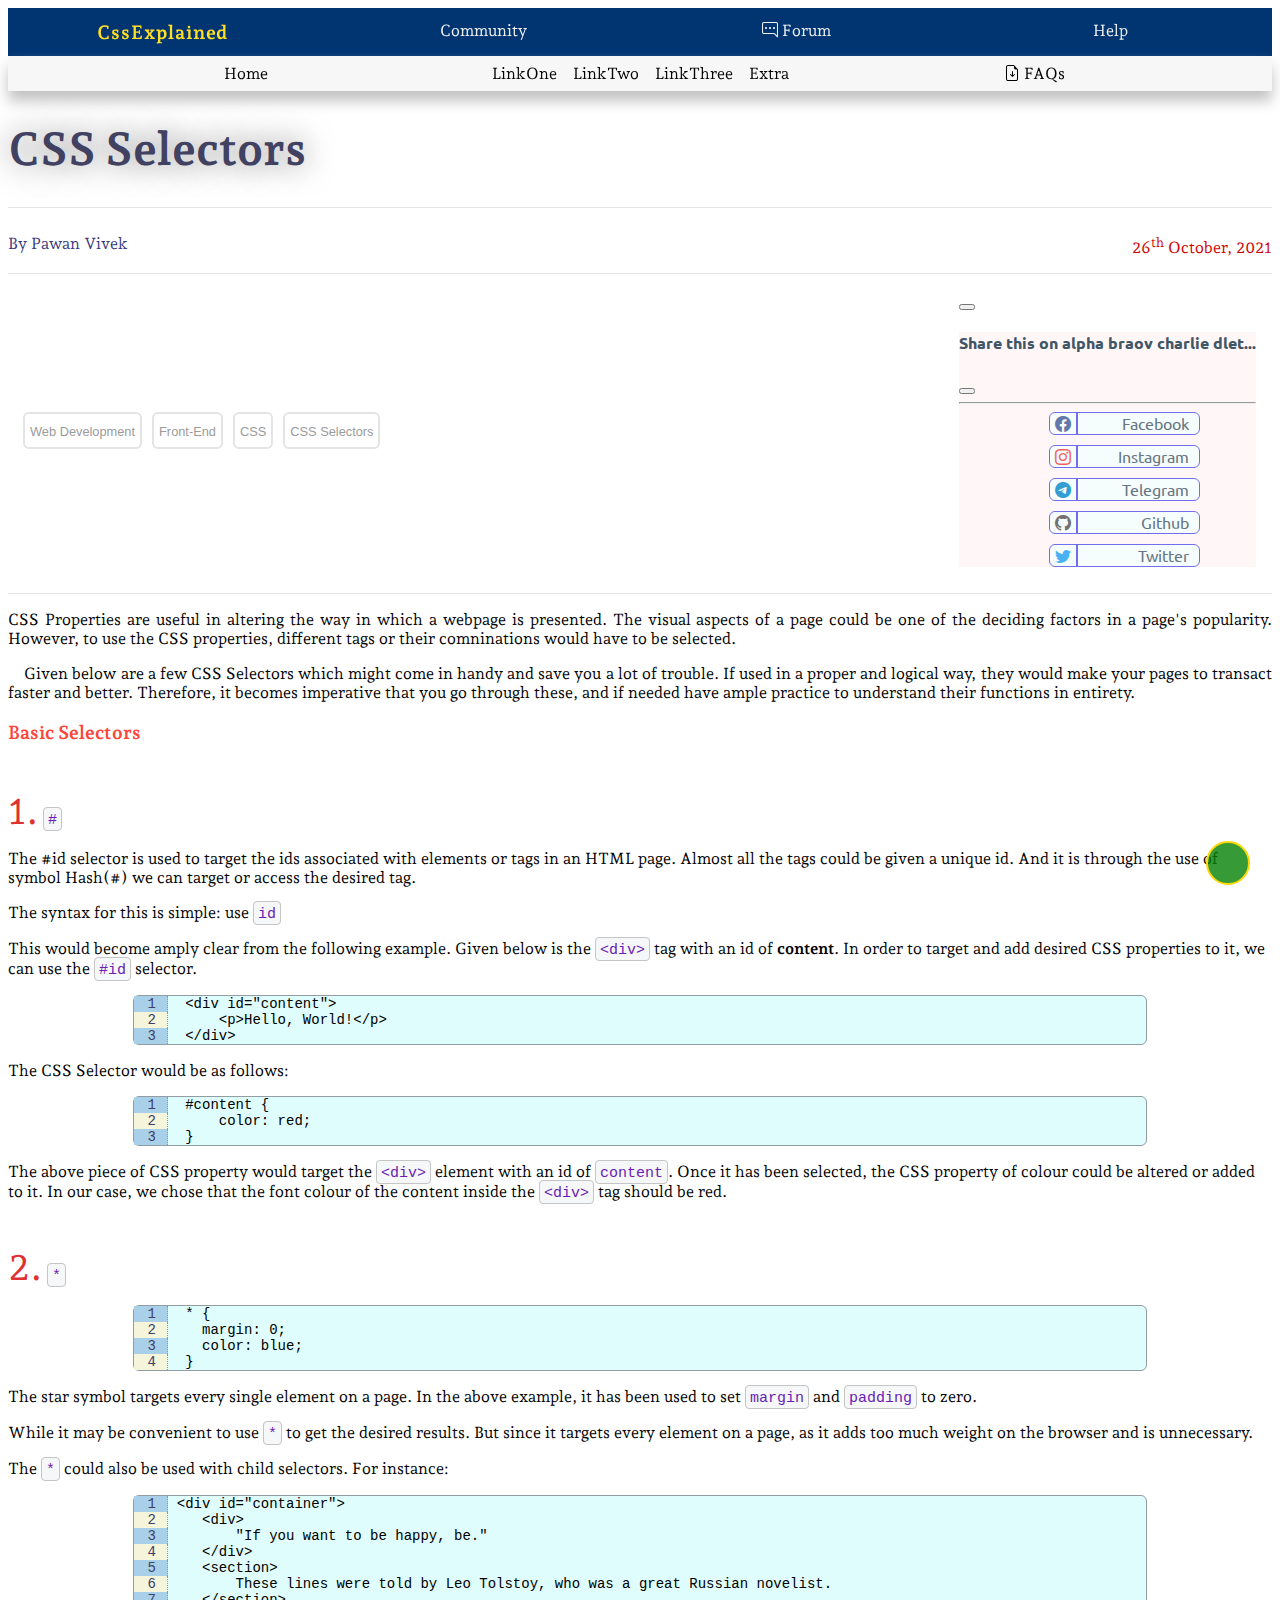
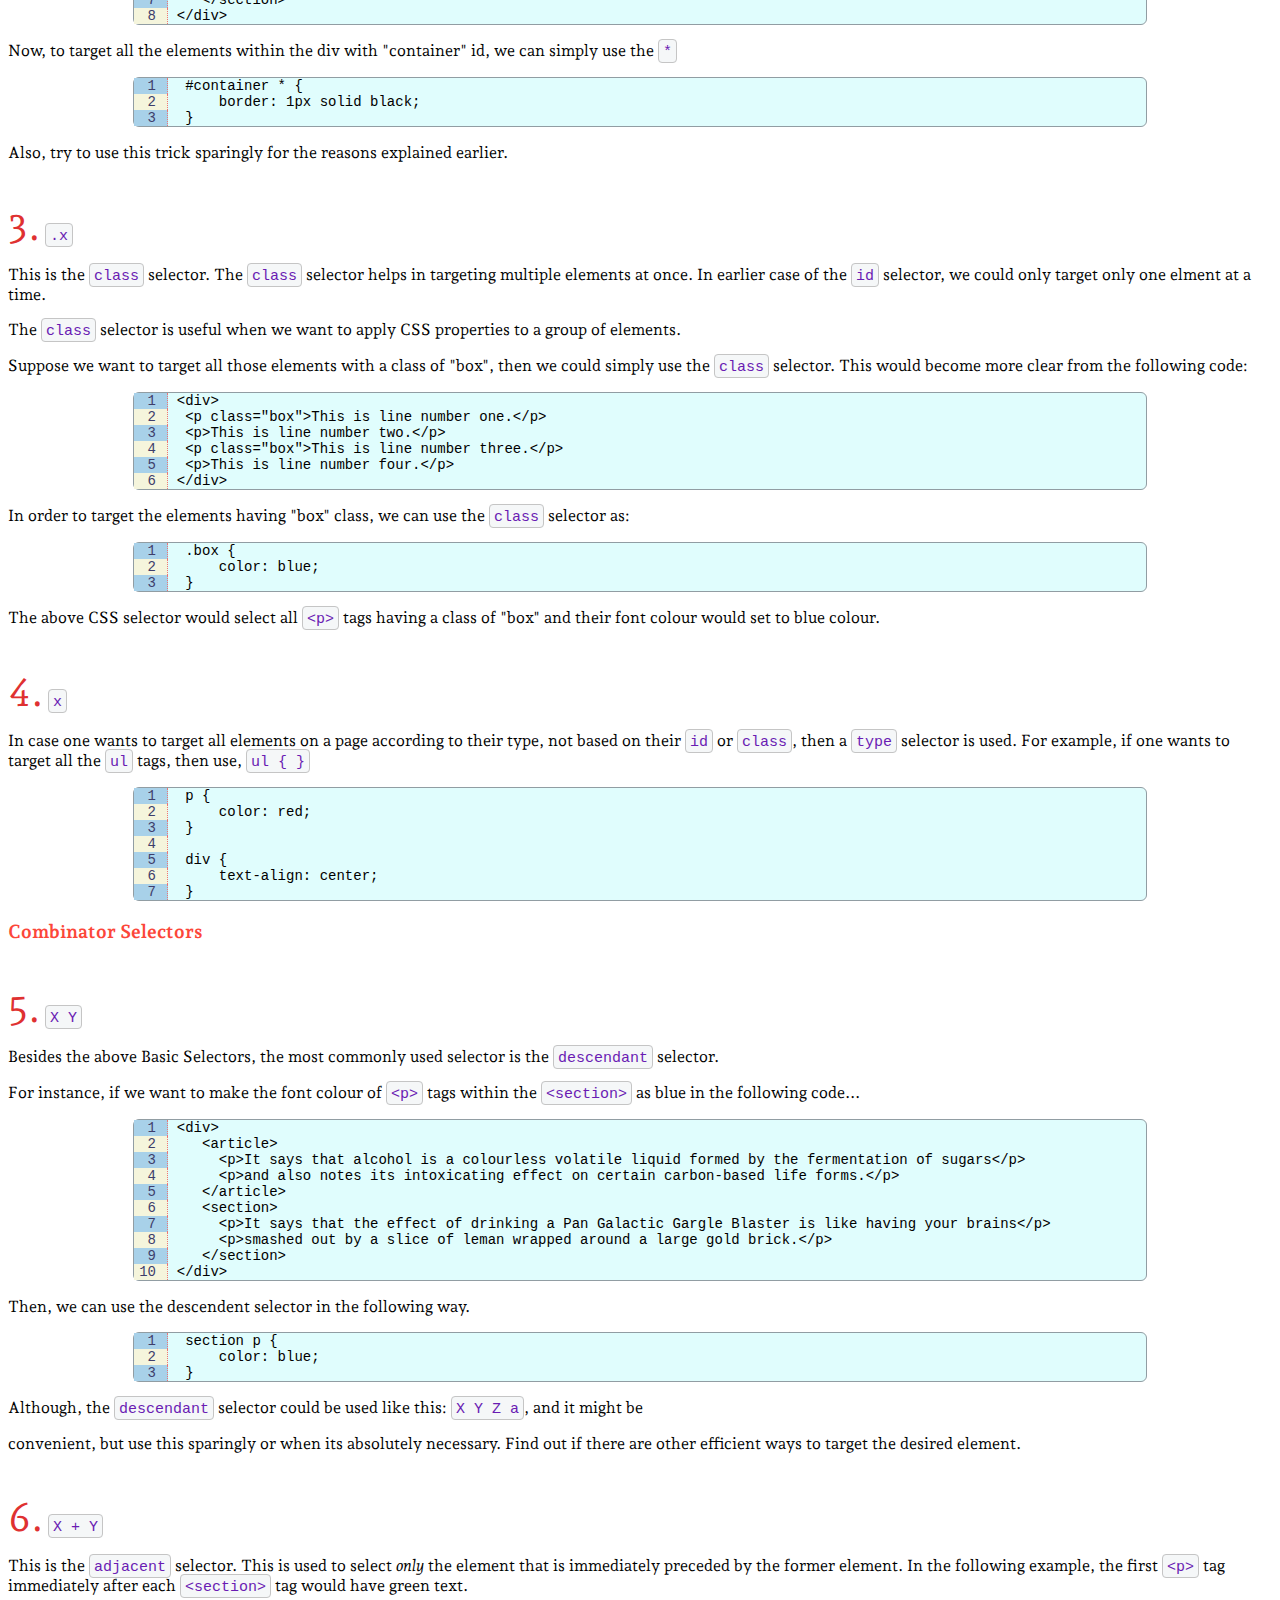
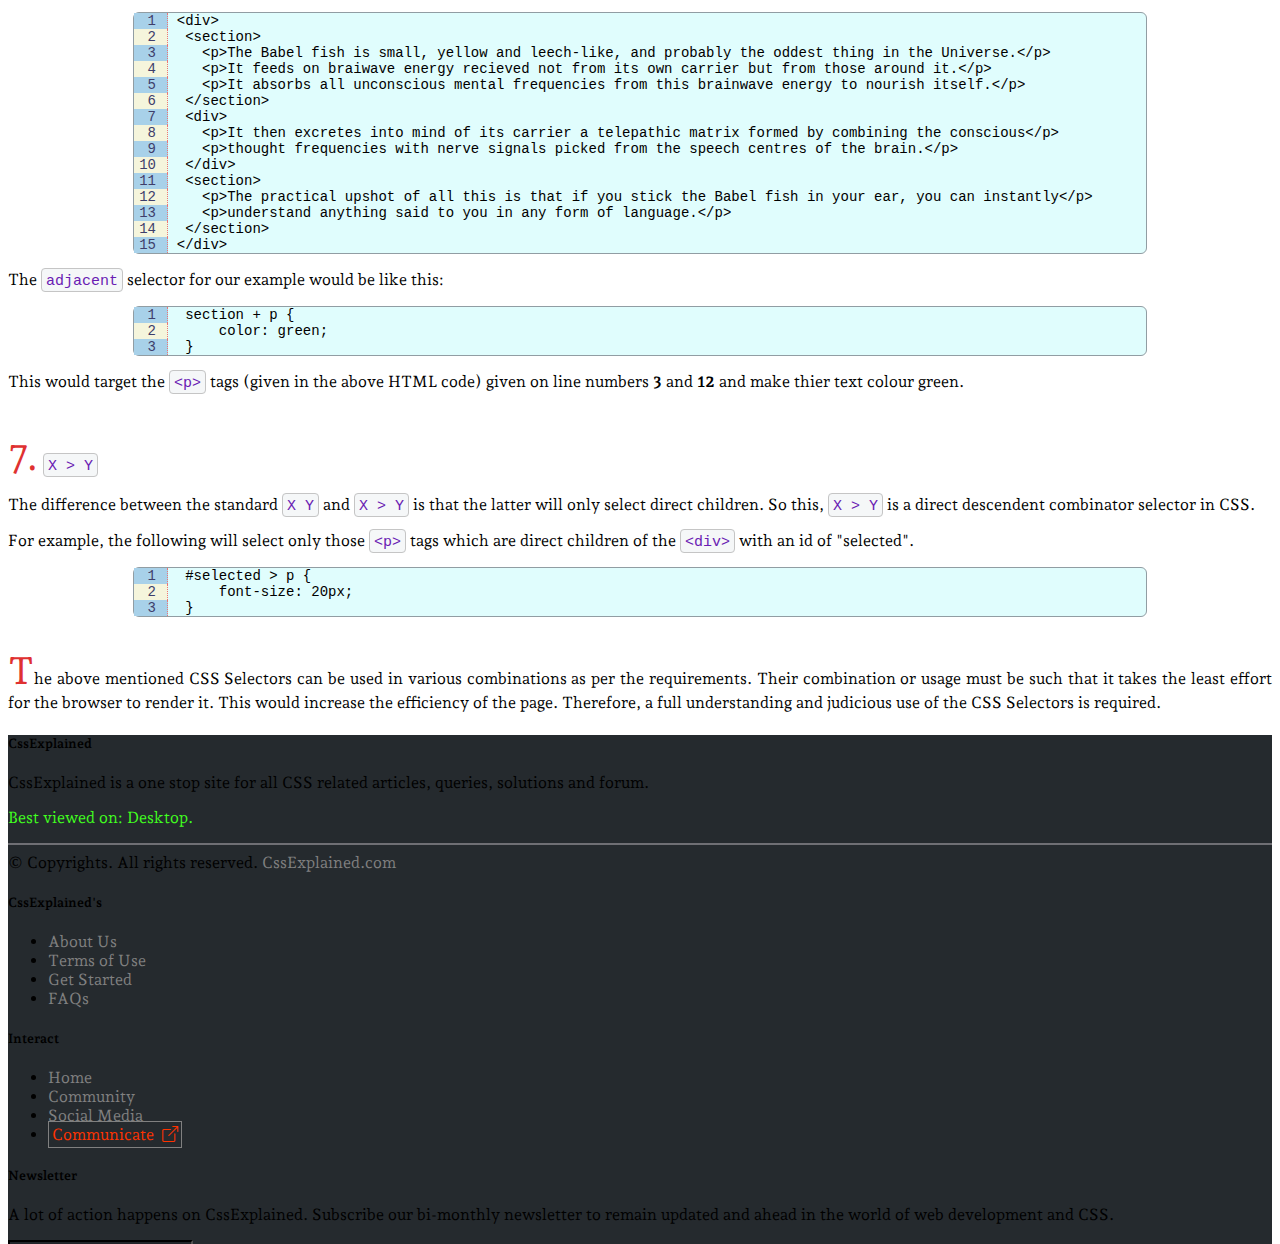
==== css-explained/css-explained.html @ fb99398b "new file css-explained added to the repository" ====
<!DOCTYPE html>
<html lang="en">

<head>
    <meta charset="UTF-8">
    <meta http-equiv="X-UA-Compatible" content="IE=edge">
    <meta name="viewport" content="width=device-width, initial-scale=1.0">
    <!-- CSS only -->
    <link href="https://cdn.jsdelivr.net/npm/bootstrap@5.0.2/dist/css/bootstrap.min.css" rel="stylesheet" integrity="sha384-EVSTQN3/azprG1Anm3QDgpJLIm9Nao0Yz1ztcQTwFspd3yD65VohhpuuCOmLASjC" crossorigin="anonymous">

    <link rel="stylesheet" href="https://cdn.jsdelivr.net/npm/bootstrap-icons@1.5.0/font/bootstrap-icons.css">
    <link rel="stylesheet" href="https://cdnjs.cloudflare.com/ajax/libs/font-awesome/5.15.1/css/all.min.css" integrity="sha512-+4zCK9k+qNFUR5X+cKL9EIR+ZOhtIloNl9GIKS57V1MyNsYpYcUrUeQc9vNfzsWfV28IaLL3i96P9sdNyeRssA==" crossorigin="anonymous" referrerpolicy="no-referrer"
    />
    <script src="https://code.jquery.com/jquery-3.3.1.slim.min.js"></script>
    <title>Css Properties Explained</title>
    <style>
        @import url('https://fonts.googleapis.com/css2?family=Andada+Pro:wght@500&display=swap');
        @import url('https://fonts.googleapis.com/css2?family=Ubuntu:wght@500&display=swap');
        body {
            font-family: 'Andada Pro', serif;
            position: relative;
        }
        /* menu styling */
        
        .wrapper {
            margin: 0 auto;
            position: sticky;
            top: 0;
            z-index: 3;
        }
        
        #menu-one {
            background-color: #003572;
            padding: 5px;
            margin: 0;
        }
        
        #menu-one a {
            color: #f1f1f1;
        }
        
        #menu-one li:nth-child(1) a {
            color: #ffde23;
            margin-left: -14px;
            font-size: 19px;
            font-weight: 700;
            letter-spacing: 0.05em;
            /*border: 2px solid #ffffff;
            border-radius: 6px; */
        }
        
        #menu-two.visible {
            background-color: #f7f7f7;
            box-shadow: 0px 10px 14px #c2c2c2;
            padding: unset;
            margin: 0;
            opacity: 1;
            transition: all 0.4s ease-out;
        }
        
        #menu-two.hidden {
            opacity: 0;
        }
        
        #menu-two a {
            color: black;
        }
        
        nav ul {
            list-style-type: none;
            padding: 0;
        }
        
        nav a {
            text-decoration: none;
            text-align: center;
            display: block;
            padding: 8px;
        }
        
        nav ul {
            display: flex;
        }
        
        nav li {
            flex: 1 1 0;
        }
        /* Section One */
        
        #section-one {
            text-align: justify;
        }
        
        .writer {
            display: flex;
            justify-content: space-between;
            border-top: 1px solid #e4e4e4;
            border-bottom: 1px solid #e4e4e4;
            padding: 0;
        }
        
        .writer p:nth-child(1) {
            color: #3a3a7c;
            padding-top: 10px;
        }
        
        .writer p:nth-child(2) {
            color: #ce0101;
            padding-top: 10px;
        }
        
        .tags-share {
            display: flex;
            justify-content: space-between;
            border-bottom: 1px solid #e4e4e4;
        }
        
        .tags-share ul:nth-child(1) {
            display: flex;
            justify-content: space-between;
            list-style-type: none;
            margin-top: 10px;
            margin-left: -30px;
        }
        
        .tags-share ul:nth-child(1) li {
            padding: 7px 5px 7px 5px;
            display: inline-block;
            margin: auto 5px;
            border: 2px solid #e4e4e4;
            border-radius: 6px;
            /*adding transition to increase scale on hovering the mouse over the LIs */
            transition: all 0.19s linear;
        }
        
        .tags-share ul:nth-child(1) li:hover {
            border: 2px solid #9b9b9b;
            transform: scale(1.35);
            background-color: white;
        }
        
        .tags-share ul:nth-child(1) li a {
            text-decoration: none;
            font-family: sans-serif;
            font-size: 0.8em;
            color: #9b9b9b;
        }
        
        .tags-share ul:nth-child(2) {
            color: grey;
            list-style-type: none;
            margin-top: 18px;
            margin-right: 16px;
        }
        
        .tags-share ul:nth-child(2):hover {
            list-style-type: none;
            margin-top: 19px;
        }
        
        .tags-share li {
            flex: 1 1 auto;
        }
        /* for setting up the pre tags */
        
        pre {
            /* tab-size: 10; */
            counter-reset: linecounter;
            padding: 0;
            color: #000000;
            font-size: 14px;
            background-color: #e0fdfd;
            border: 1px solid #919da3;
            width: 80%;
            margin: 5px auto;
            border-radius: 6px;
        }
        
        pre span.line {
            counter-increment: linecounter;
        }
        
        pre span.line::before {
            content: counter(linecounter) " ";
            color: #3e3e6b;
            width: 30px;
            display: inline-block;
            border-right: 1px dotted #eb7575;
            padding-right: 3px;
            text-align: right;
        }
        
        pre span.line:nth-child(odd)::before {
            background-color: #a8d1e9;
        }
        
        pre span.line:nth-child(even)::before {
            background-color: beige;
        }
        /* pre styling ends here */
        /* OffCanvas Styling */
        
        #offcanvas-label {
            color: #405566;
        }
        
        #offcanvasRight {
            background-color: #fff7f7;
            font-family: 'Ubuntu', sans-serif;
        }
        
        .sm-cont {
            text-align: center;
            background-color: #f4ffff;
            transition: all 0.15s ease-in;
            display: flex;
            justify-content: space-between;
            margin: 5px 0px 10px 90px;
            border: 1px solid #4d4dee;
            border-radius: 6px;
            width: 50%;
            opacity: 0.8;
        }
        
        .sm-cont:hover {
            transform: scale(1.35);
            border: 2px solid #4d4dee;
            opacity: 1;
        }
        
        .sm-cont i {
            padding: 0px 5px 0px 5px;
            color: #4d4dee;
            border-right: 2px solid #4d4dee;
        }
        
        .sm-cont a {
            text-decoration: none;
            color: #405566;
        }
        
        .sm-cont a span {
            text-align: left;
            padding-right: 10px;
        }
        /* footer CSS */
        
        #section-three {
            background: #252a2e;
        }
        
        #section-three a {
            color: grey;
            text-decoration: none;
            transition: all 0.2s ease-in;
        }
        
        #section-three a:hover,
        #section-three a:focus {
            text-decoration: none;
            color: #95c0cf;
        }
        
        .form-control {
            background: #212529;
            border-color: #545454;
            color: #e2e2e2;
        }
        
        .form-control:focus {
            background: #212529;
            color: #e2e2e2;
        }
        
        #copyright {
            border-top: 2px solid #6f6f74;
            padding-top: 8px;
        }
        /* upward arrow */
        
        #section-four {
            position: fixed;
            margin-right: 20px;
            text-align: center;
            height: 40px;
            width: 40px;
            border: 2px solid rgb(255, 215, 0.788);
            border-radius: 25px;
            background-color: rgba(0, 128, 0, 0.788);
            bottom: 15px;
            right: 10px;
            transition: all 0.15s ease-in;
        }
        
        #section-four:hover {
            transform: scale(1.2);
        }
        
        #top-button {
            padding-top: 4px;
            color: #fffefe;
        }
        
        #top-button a {
            text-decoration: none;
            color: unset;
        }
        /* popup connect form */
        
        .popUpContainer h3 {
            font-size: 34px;
            margin: 10px 0;
            color: #176497;
        }
        
        .popUpContainer p {
            margin-bottom: 35px;
        }
        
        .popUpContainer span {
            color: #176497;
        }
        
        #pop-up {
            position: relative;
            top: 150px;
            width: 450px;
            margin: 0 auto;
            text-align: center;
        }
        
        #pop-up .popUpContainer {
            background: #f0e4d4;
            padding: 30px;
            position: absolute;
            top: 50px;
            width: 90%;
            border: 3px solid #ff7777;
            border-radius: 15px;
            box-sizing: border-box;
            box-shadow: 4px 4px 6px #585858;
        }
        
        #pop-up input {
            padding: 10px;
            border: 0;
            border-radius: 10px 0 0 10px;
            border: 1px solid #333;
            font-size: 16px;
        }
        
        .popUpContainer button {
            padding: 10px;
            border: 0;
            color: #fff;
            background: #333;
            margin-left: -5px;
            margin-left: -5px;
            border-radius: 0 10px 10px 0;
            border: 1px solid #333;
            font-size: 16px;
        }
        
        .popUpContainer button {
            cursor: pointer;
        }
        
        .cross {
            position: absolute;
            top: 10px;
            cursor: pointer;
            right: 10px;
            background: #555;
            color: #ddd;
            font-weight: bold;
            width: 22px;
            height: 22px;
            text-align: center;
            border-radius: 11px;
        }
        
        #pop-up {
            top: -350px;
            transform-origin: 10px 10px;
            animation: popUpDrop 1s 0.3s ease forwards;
        }
        
        @keyframes popUpDrop {
            0% {
                opacity: 0;
            }
            65% {
                transform: translateY(4400px);
                opacity: .7;
            }
            100% {
                transform: translateY(4330px);
                opacity: 1;
            }
        }
        /*other stylings */
        
        h1 {
            color: #414161;
            font-size: 46px;
        }
        
        h1 span {
            text-shadow: 0px 0px 30px #727272;
        }
        
        h1 i {
            color: green;
        }
        
        h3 {
            color: #fc4639;
        }
        
        code {
            padding: 4px 4px 1px;
            background-color: #f5f7f8;
            border: 1px solid #c5c5c5;
            border-radius: 4px;
            font-size: 15px;
            color: #6a1cb3;
        }
        
        .article {
            padding-top: 10px;
        }
        
        .article.eight {
            text-align: justify;
        }
        
        .article p:nth-child(1)::first-letter {
            font-size: 38px;
            color: #df3131;
        }
        
        #communicate a {
            color: #FF3300;
            border: 1px solid grey;
            padding: 3px;
        }
        
        #communicate a:hover {
            background-color: skyblue;
        }
    </style>
</head>

<body>

    <a href="#top" id="topHREF"></a>
    <div class="wrapper">
        <nav id="mid-nav-bar">
            <ul id="menu-one">
                <li><a href="">CssExplained</a></li>
                <li>
                    <a href=""> <i class="fas fa-users"></i> Community</a>
                </li>
                <li><a href=""><i class="bi bi-chat-right-dots"></i></i> Forum</a></li>
                <li><a href=""><i class="fas fa-hands-helping"></i> Help</a></li>
            </ul>

            <ul id="menu-two" class="visible">
                <li><a href="" class="fw-bold">Home</a></li>
                <ul id="menu-two-links">
                    <li><a href="" class="fw-bold">LinkOne</a></li>
                    <li><a href="" class="fw-bold">LinkTwo</a> </li>
                    <li><a href="" class="fw-bold">LinkThree</a></li>
                    <li><a href="" class="fw-bold">Extra</a></li>
                </ul>
                <li><a href="#"><i class="bi bi-file-earmark-arrow-down"></i></i> FAQs</a></li>
            </ul>
        </nav>
    </div>

    <section id="section-one">
        <div class="container mt-5">
            <h1><i class="fab fa-css3-alt mt-3"></i> <span>CSS Selectors</span></h1>
            <div class="writer">
                <p>By Pawan Vivek</p>
                <p>26<sup>th</sup> October, 2021</p>
            </div>

            <div class="tags-share">
                <ul>
                    <li><a href="#">Web Development</a></li>
                    <li><a href="#">Front-End</a></li>
                    <li><a href="#">CSS</a></li>
                    <li><a href="#">CSS Selectors</a></li>
                </ul>

                <ul>

                    <li>
                        <button class="btn btn-success" type="button" data-bs-toggle="offcanvas" data-bs-target="#offcanvasRight" aria-controls="offcanvasRight"><i class="fas fa-share-alt fa-lg"></i></button>
                    </li>


                    <div class="offcanvas offcanvas-end" tabindex="-1" id="offcanvasRight" aria-labelledby="offcanvasRightLabel">
                        <div class="offcanvas-header">
                            <h4 id="offcanvas-label">Share this on alpha braov charlie dlet...</h4>
                            <button type="button" class="btn-close text-reset" data-bs-dismiss="offcanvas" aria-label="Close"></button>
                        </div>
                        <hr>
                        <div class="offcanvas-body">
                            <div class="sm-cont">
                                <i class="bi bi-facebook" style="color: #3b5998;"></i>
                                <a href="#"><span>Facebook</span></a>
                            </div>
                            <div class="sm-cont">
                                <i class="bi bi-instagram" style="color:#f03f3f;"></i>
                                <a href="#"><span>Instagram</span></a>
                            </div>
                            <div class="sm-cont">
                                <i class="bi bi-telegram" style="color: #0088cc;"></i>
                                <a href="#"><span>Telegram</span></a>
                            </div>
                            <div class="sm-cont">
                                <i class="bi bi-github" style="color: #525050;"></i>
                                <a href="#"><span>Github</span></a>
                            </div>
                            <div class="sm-cont">
                                <i class="bi bi-twitter" style="color: #1DA1F2;"></i>
                                <a href="#"><span>Twitter</span></a>
                            </div>
                        </div>
                    </div>
                </ul>
            </div>
            <p class="mt-3"><span class="lead">CSS Properties</span> are useful in altering the way in which a webpage is presented. The visual aspects of a page could be one of the deciding factors in a page's popularity. However, to use the CSS properties, different
                tags or their comninations would have to be selected.</p>
            <p>&nbsp;&nbsp;&nbsp;&nbsp;<span class='span-not'>Given below</span> are a few <span class="lead">CSS Selectors</span> which might come in handy and save you a lot of trouble. If used in a proper and logical way, they would make your pages to
                transact faster and better. Therefore, it becomes imperative that you go through these, and if needed have ample practice to understand their functions in entirety.</p>
        </div>
    </section>

    <section id="section-two">
        <div class="container mt-3">
            <h3>Basic Selectors</h3>

            <article class="article one">
                <p>1. <code>#</code></p>
                <p>The #id selector is used to target the ids associated with elements or tags in an HTML page. Almost all the tags could be given a unique id. And it is through the use of symbol Hash(#) we can target or access the desired tag.</p>
                <p>The syntax for this is simple: use <code>id</code></p>
                <p>This would become amply clear from the following example. Given below is the <code>&lt;div&gt;</code> tag with an id of <b>content</b>. In order to target and add desired CSS properties to it, we can use the <code>#id</code> selector.
                </p>
                <pre>
  &lt;div id="content"&gt;
      &lt;p&gt;Hello, World!&lt;/p&gt;
  &lt;/div&gt;
            </pre>

                <p>The CSS Selector would be as follows:</p>
                <pre>
  #content {
      color: red;
  }
</pre>
                <p>The above piece of CSS property would target the <code>&lt;div&gt;</code> element with an id of <code>content</code>. Once it has been selected, the CSS property of colour could be altered or added to it. In our case, we chose that the
                    font colour of the content inside the <code>&lt;div&gt;</code> tag should be red.</p>

            </article>

            <article class="article two">
                <p>2. <code>*</code></p>
                <pre>
  * {
    margin: 0;
    color: blue;
  }
</pre>

                <p>The star symbol targets every single element on a page. In the above example, it has been used to set <code>margin</code> and <code>padding</code> to zero.</p>
                <p>While it may be convenient to use <code>*</code> to get the desired results. But since it targets every element on a page, as it adds too much weight on the browser and is unnecessary.</p>
                <p>The <code>*</code> could also be used with child selectors. For instance:</p>
                <pre>
 &lt;div id="container"&gt;
    &lt;div&gt;
        "If you want to be happy, be."
    &lt;/div&gt;
    &lt;section&gt;
        These lines were told by Leo Tolstoy, who was a great Russian novelist.
    &lt;/section&gt;
 &lt;/div&gt;
</pre>

                <p>Now, to target all the elements within the div with "container" id, we can simply use the <code>*</code></p>
                <pre>
  #container * {
      border: 1px solid black;
  }
</pre>
                <p>Also, try to use this trick sparingly for the reasons explained earlier.</p>

            </article>


            <article class="article three">
                <p>3. <code>.x</code></p>

                <p> This is the <code>class</code> selector. The <code>class</code> selector helps in targeting multiple elements at once. In earlier case of the <code>id</code> selector, we could only target only one elment at a time.</p>
                <p>The <code>class</code> selector is useful when we want to apply CSS properties to a group of elements.</p>
                <p>Suppose we want to target all those elements with a class of "box", then we could simply use the <code>class</code> selector. This would become more clear from the following code:</p>
                <pre>
 &lt;div&gt;
  &lt;p class="box"&gt;This is line number one.&lt;/p&gt;
  &lt;p&gt;This is line number two.&lt;/p&gt;
  &lt;p class="box"&gt;This is line number three.&lt;/p&gt;
  &lt;p&gt;This is line number four.&lt;/p&gt;
 &lt;/div&gt;
</pre>
                <p>In order to target the elements having "box" class, we can use the <code>class</code> selector as:</p>
                <pre>
  .box {
      color: blue;
  }
</pre>
                <p>The above CSS selector would select all <code>&lt;p&gt;</code> tags having a class of "box" and their font colour would set to blue colour. </p>

            </article>

            <article class="article four">
                <p>4. <code>x</code></p>
                <p> In case one wants to target all elements on a page according to their type, not based on their <code>id</code> or <code>class</code>, then a <code>type</code> selector is used. For example, if one wants to target all the <code>ul</code>                    tags, then use, <code>ul { }</code></p>
                <pre>
  p {
      color: red;
  }

  div {
      text-align: center;
  }
</pre>
            </article>
            <h3 class="mt-5 mb-2">Combinator Selectors</h3>

            <article class="article five">
                <p>5. <code>X Y</code></p>
                <p> Besides the above Basic Selectors, the most commonly used selector is the <code>descendant</code> selector.</p>
                <p>For instance, if we want to make the font colour of <code>&lt;p&gt;</code> tags within the <code>&lt;section&gt;</code> as blue in the following code...</p>
                <pre>
 &lt;div&gt;
    &lt;article&gt;
      &lt;p&gt;It says that alcohol is a colourless volatile liquid formed by the fermentation of sugars&lt;/p&gt;
      &lt;p&gt;and also notes its intoxicating effect on certain carbon-based life forms.&lt;/p&gt;
    &lt;/article&gt;
    &lt;section&gt;
      &lt;p&gt;It says that the effect of drinking a Pan Galactic Gargle Blaster is like having your brains&lt;/p&gt;
      &lt;p&gt;smashed out by a slice of leman wrapped around a large gold brick.&lt;/p&gt;
    &lt;/section&gt;
 &lt;/div&gt;
</pre>

                <p>Then, we can use the descendent selector in the following way.</p>
                <pre>
  section p {
      color: blue;
  }
</pre>

                <p>Although, the <code>descendant</code> selector could be used like this: <code>X Y Z a</code>, and it might be</p>
                <p>convenient, but use this sparingly or when its absolutely necessary. Find out if there are other efficient ways to target the desired element.</p>
            </article>

            <article class="article six">
                <p>6. <code>X + Y</code></p>
                <p>This is the <code>adjacent</code> selector. This is used to select <i>only</i> the element that is immediately preceded by the former element. In the following example, the first <code>&lt;p&gt;</code> tag immediately after each <code>&lt;section&gt;</code>                    tag would have green text.</p>
                <pre>
 &lt;div&gt;
  &lt;section&gt;
    &lt;p&gt;The Babel fish is small, yellow and leech-like, and probably the oddest thing in the Universe.&lt;/p&gt;
    &lt;p&gt;It feeds on braiwave energy recieved not from its own carrier but from those around it.&lt;/p&gt;
    &lt;p&gt;It absorbs all unconscious mental frequencies from this brainwave energy to nourish itself.&lt;/p&gt;
  &lt;/section&gt;
  &lt;div&gt;
    &lt;p&gt;It then excretes into mind of its carrier a telepathic matrix formed by combining the conscious&lt;/p&gt;
    &lt;p&gt;thought frequencies with nerve signals picked from the speech centres of the brain.&lt;/p&gt;
  &lt;/div&gt;
  &lt;section&gt;
    &lt;p&gt;The practical upshot of all this is that if you stick the Babel fish in your ear, you can instantly&lt;/p&gt;
    &lt;p&gt;understand anything said to you in any form of language.&lt;/p&gt;
  &lt;/section&gt;
 &lt;/div&gt;
</pre>
                <p>The <code>adjacent</code> selector for our example would be like this:</p>
                <pre>
  section + p { 
      color: green;
  }
</pre>
                <p>This would target the <code>&lt;p&gt;</code> tags (given in the above HTML code) given on line numbers <b>3</b> and <b>12</b> and make thier text colour green.</p>


            </article>

            <article class="article seven">
                <p>7. <code>X > Y</code></p>
                <p>The difference between the standard <code>X Y</code> and <code>X > Y</code> is that the latter will only select direct children. So this, <code>X > Y</code> is a direct descendent combinator selector in CSS.</p>
                <p>For example, the following will select only those <code>&lt;p&gt;</code> tags which are direct children of the <code>&lt;div&gt;</code> with an id of "selected". </p>
                <pre>
  #selected > p {
      font-size: 20px;
  }
</pre>
            </article>

            <article class="article eight">
                <p class="lead mt-4">The above mentioned CSS Selectors can be used in various combinations as per the requirements. Their combination or usage must be such that it takes the least effort for the browser to render it. This would increase the efficiency of the
                    page. Therefore, a full understanding and judicious use of the CSS Selectors is required. </p>
            </article>

        </div>
    </section>

    <section id="section-three" class="mt-5">
        <div class="d-flex flex-column h-100">
            <footer class="w-100 py-4 flex-shrink-0">
                <div class="container py-4">
                    <div class="row gy-4 gx-5">
                        <div class="col-lg-4 col-md-6">
                            <h5 class="h4 text-white">CssExplained</h5>
                            <p class="small text-muted">CssExplained is a one stop site for all CSS related articles, queries, solutions and forum.</p>
                            <p class="small" style="color: #41ff1f;">Best viewed on: Desktop.</p>

                            <p id="copyright" class="small text-muted mb-0">&copy; Copyrights. All rights reserved. <a class="text-primary" href="#">CssExplained.com</a></p>
                        </div>
                        <div class="col-lg-2 col-md-6">
                            <h5 class="text-white mb-3">CssExplained's</h5>
                            <ul class="list-unstyled text-muted">
                                <li><a href="/">About Us</a></li>
                                <li><a href="/">Terms of Use</a></li>
                                <li><a href="/">Get Started</a></li>
                                <li><a href="/">FAQs</a></li>
                            </ul>
                        </div>
                        <div class="col-lg-2 col-md-6">
                            <h5 class="text-white mb-3">Interact</h5>
                            <ul class="list-unstyled text-muted">
                                <li><a href="/">Home</a></li>
                                <li><a href="/">Community</a></li>
                                <li><a href="/">Social Media</a></li>
                                <li id="communicate">
                                    <a href="/">Communicate&nbsp;&nbsp;<i class="bi bi-box-arrow-up-right"></i></a>
                                </li>
                            </ul>
                        </div>
                        <div class="col-lg-4 col-md-6">
                            <h5 class="text-white mb-3">Newsletter</h5>
                            <p class="small text-muted">
                                A lot of action happens on CssExplained. Subscribe our <span>bi-monthly</span> newsletter to remain updated and ahead in the world of web development and CSS.</p>
                            <form action="#">
                                <div class="input-group mb-3">
                                    <input class="form-control" type="text" placeholder="Your Username" aria-label="Your Username" aria-describedby="button-addon2">
                                    <button class="btn btn-primary" id="button-addon2" type="button"><i class="fas fa-paper-plane"></i></button>
                                </div>
                            </form>
                        </div>
                    </div>
                </div>
            </footer>
        </div>
    </section>

    <section id="section-four">
        <div id="top-button">
            <a href="#top"><i class="fas fa-arrow-up fa-lg"></i></a>
        </div>
    </section>

    <script src="https://cdn.jsdelivr.net/npm/bootstrap@5.0.2/dist/js/bootstrap.bundle.min.js " integrity="sha384-MrcW6ZMFYlzcLA8Nl+NtUVF0sA7MsXsP1UyJoMp4YLEuNSfAP+JcXn/tWtIaxVXM " crossorigin="anonymous "></script>
    <script src="https://cdn.jsdelivr.net/npm/@popperjs/core@2.9.2/dist/umd/popper.min.js"></script>
    <script>
        var popoverTriggerList = [].slice.call(document.querySelectorAll('[data-bs-toggle="popover"]'))

        var popoverList = popoverTriggerList.map(function(popoverTriggerEl) {
            return new bootstrap.Popover(popoverTriggerEl)
        });
    </script>

    <script type="text/javascript">
        //javascript to add line number at the beginning of line in each pre tag.
        function addLineClass(pre) {
            var lines = pre.innerHTML.split("\n");

            while (pre.childNodes.length > 0) {
                pre.removeChild(pre.childNodes[0]);
            }

            for (var i = 0; i < lines.length - 1; i++) {
                var span = document.createElement("span");
                span.className = "line";
                span.innerHTML = lines[i];
                pre.appendChild(span);
                pre.appendChild(document.createTextNode("\n"));
            }
        }

        window.addEventListener("load", () => {
            var pres = document.getElementsByTagName("pre");
            for (var i = 0; i < pres.length; i++) {
                addLineClass(pres[i]);
            }
        }, false);
    </script>
    <script type="text/javascript">
        // javascript to make the #menu-two invisible while scrolling down. #menu-two reappears while scrolling up.
        $(document).ready(function() {
            var previousScroll = 0;
            $(window).scroll(() => {
                var currentScroll = $(this).scrollTop();
                console.log(`The current scroll: ${currentScroll}`);
                if (currentScroll < 120) {
                    showMenuTwo();
                } else if (currentScroll > 0 && currentScroll < $(document).height() - $(window).height()) {
                    if (currentScroll > previousScroll) 
                        hideMenuTwo();
                     else 
                        showMenuTwo();
                    
                    previousScroll = currentScroll;
                }
            });
            var menuTwoVar = document.querySelector("#menu-two");

            function hideMenuTwo() {
                $(menuTwoVar).removeClass("visible").addClass("hidden");
            }

            function showMenuTwo() {
                $(menuTwoVar).removeClass("hidden").addClass("visible");
            }
        });
    </script>


    <script type="text/javascript">
        // javascript for the popup at communicate link given at page's footer.
        commId = document.querySelector("#communicate");
        commId.addEventListener("click", () => {
            // to keep the Communicate's on click disable while the pop has not been crossed
            commId.style.pointerEvents = 'none';

            aTag = document.querySelector('#topHREF');
            var divPopUp = document.createElement("div");
            divPopUp.setAttribute("id", "pop-up");

            aTag.insertAdjacentElement("afterend", divPopUp);

            var popUpInnerHTML = `
<div class="popUpContainer">
    <h3>Stay CssExplained!</h3>
    <p>Join CssExplained's <span>weekly</span> mailing list to remain super-updated.</p>
    <input type="email" placeholder="email" size="24">
    <button>Submit</button>
    <div class="cross"><i class="fas fa-times"></i></div>
</div>
`;
            divPopUp.innerHTML = popUpInnerHTML;

            var crossButton = document.querySelector(".cross");

            crossButton.addEventListener("click", () => {
                //keep this - it would keep on adding elements to the DOM , just disable it.
                //crossButton.parentElement.style.display = "none";
                // or keep this: this would remove the element everytime;
                var bodyElement = document.querySelector("body");
                bodyElement.removeChild(divPopUp);

                // once the popUp has been crossed, enable Communicate's click again
                commId.style.pointerEvents = 'auto';
            });
        });
    </script>

</body>

</html>
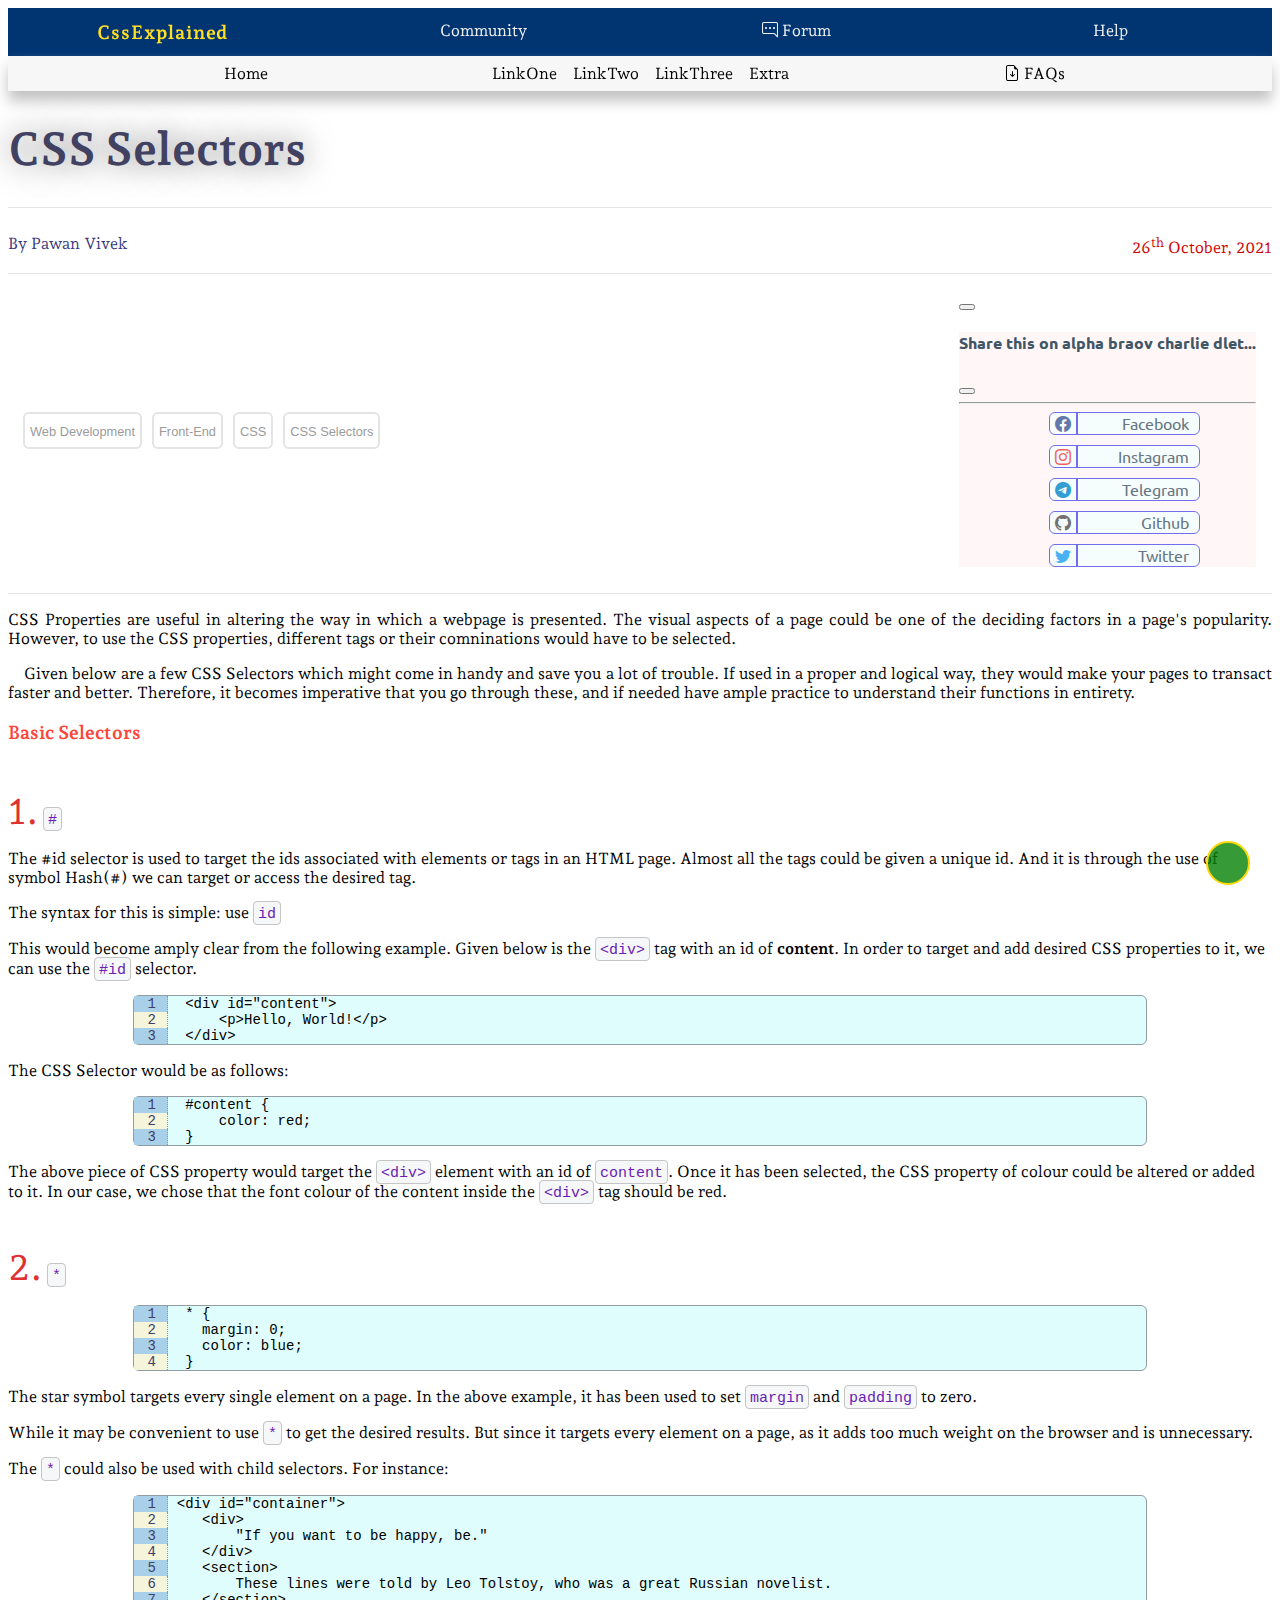
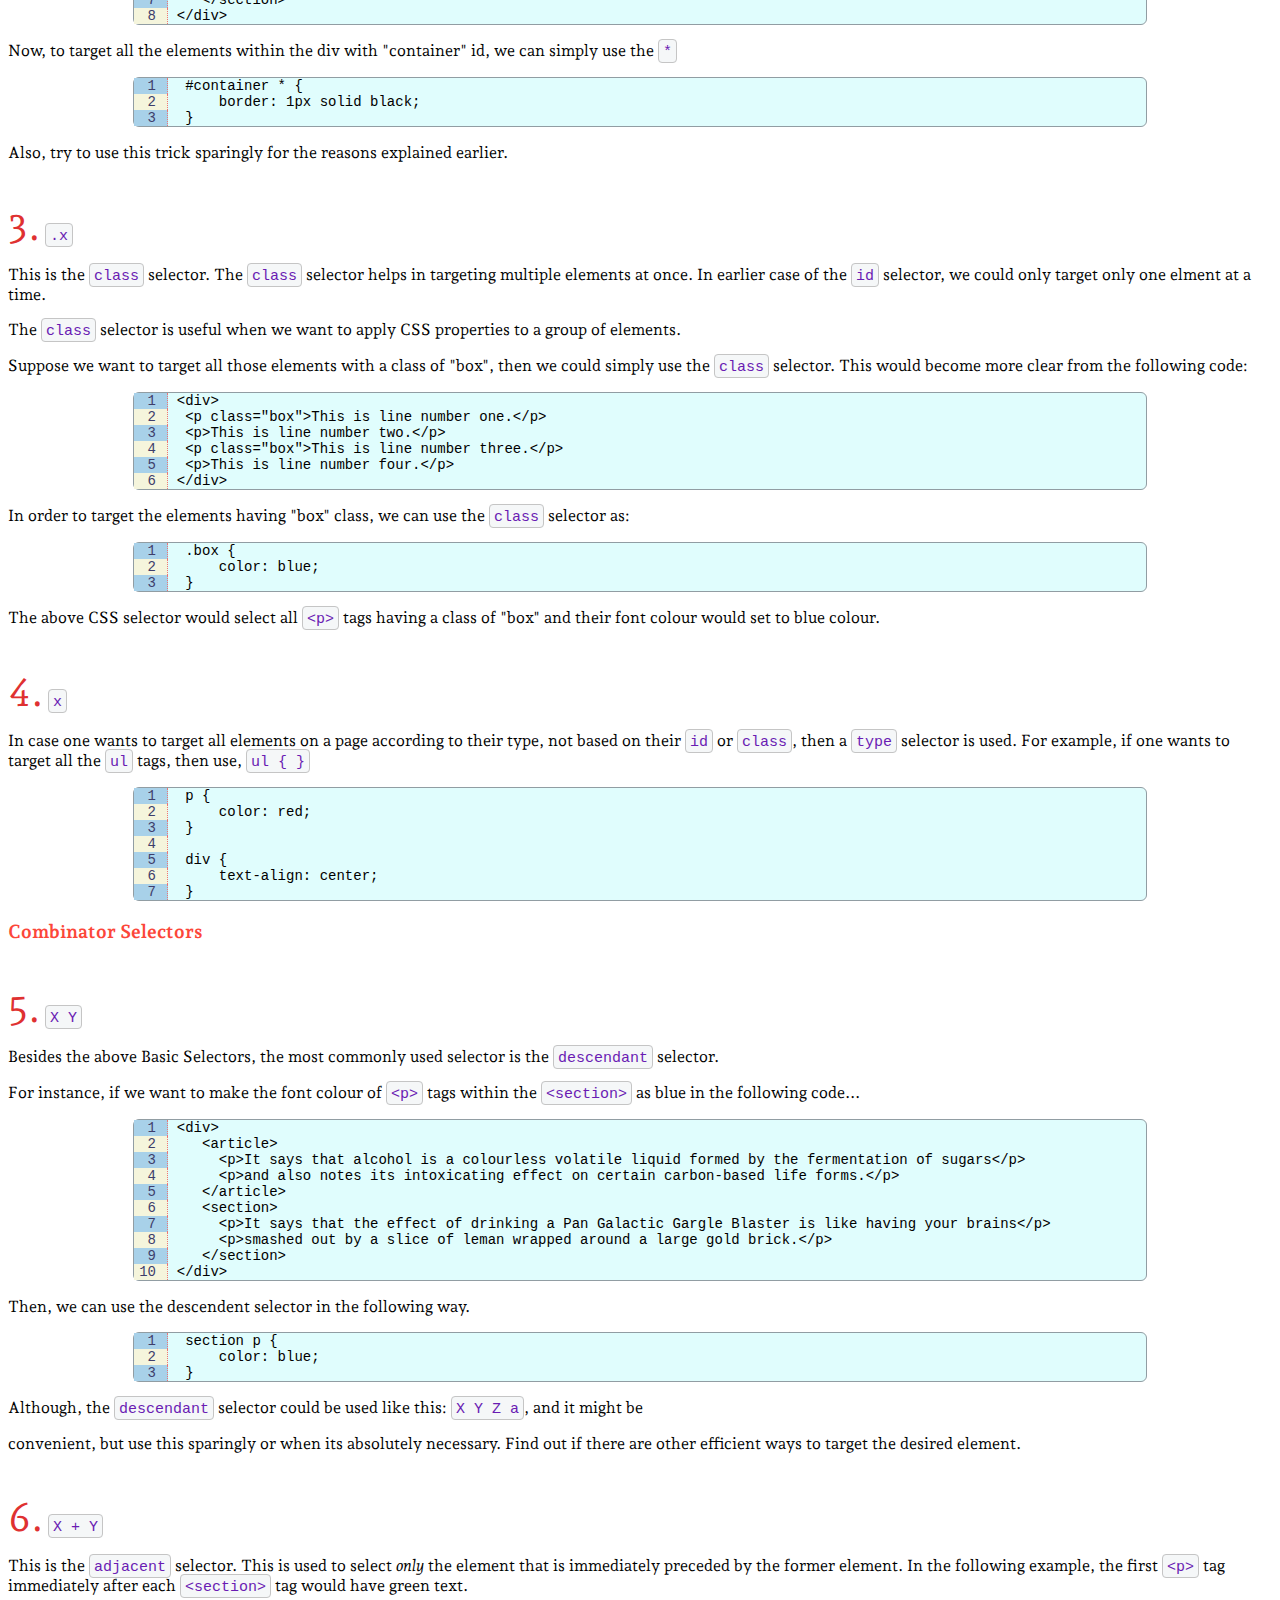
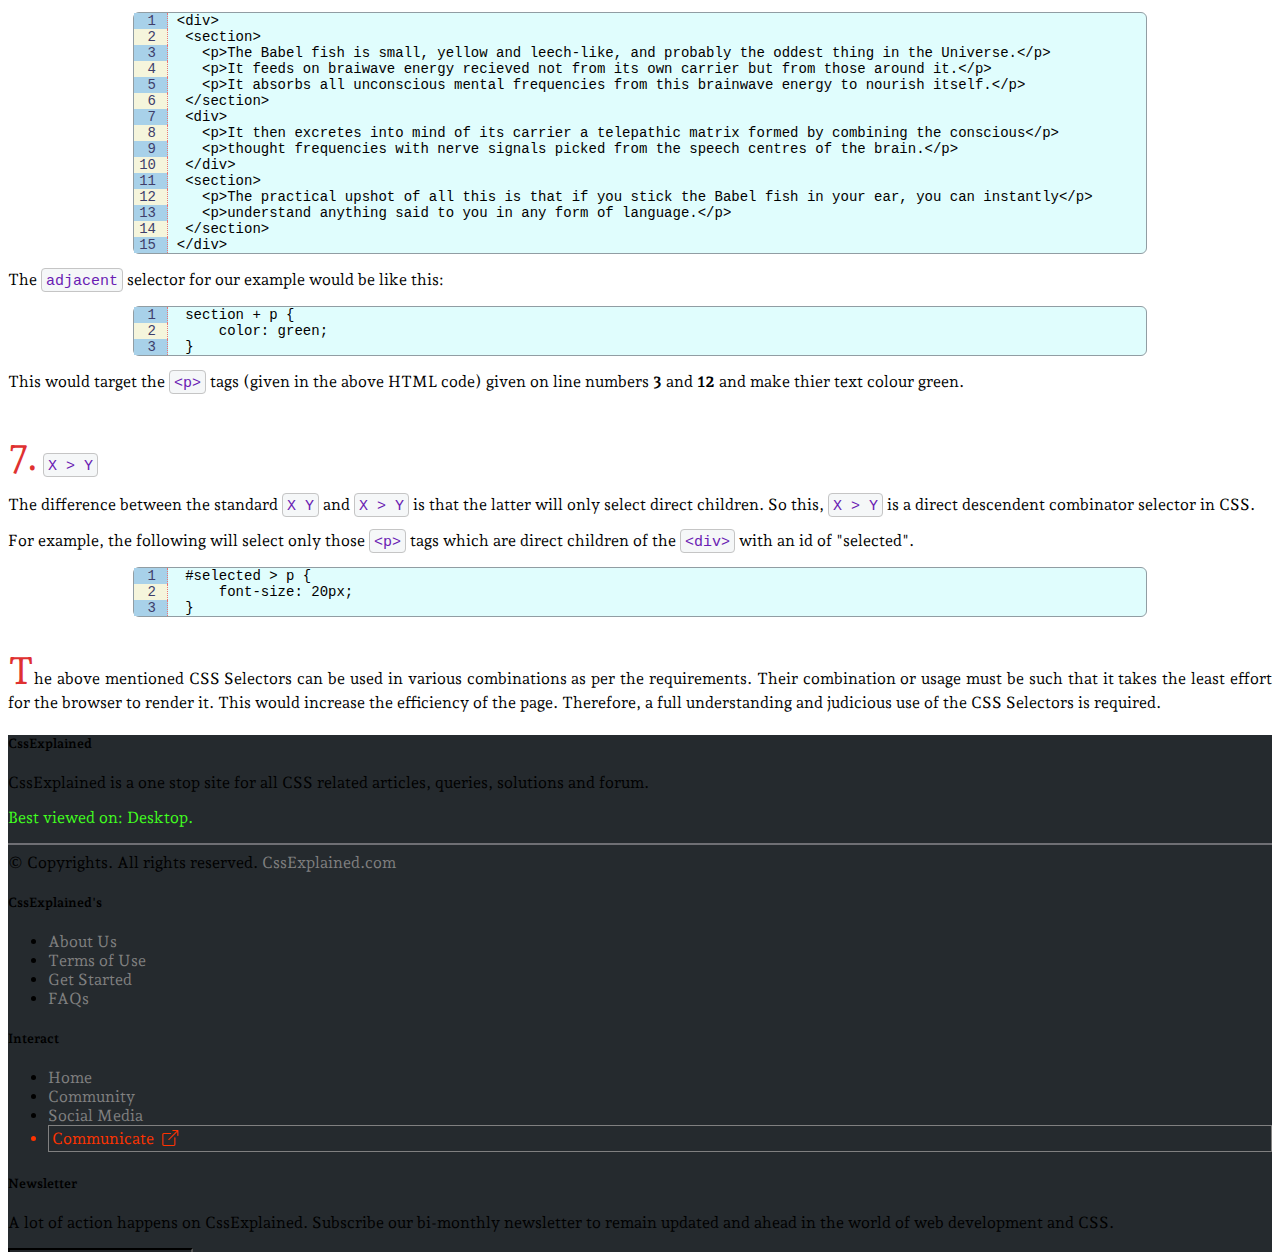
==== commit 106cbcd7: "changes made in #communicate" ====
--- a/css-explained/css-explained.html
+++ b/css-explained/css-explained.html
@@ -439,13 +439,13 @@
             color: #df3131;
         }
         
-        #communicate a {
+        #communicate {
             color: #FF3300;
             border: 1px solid grey;
             padding: 3px;
         }
         
-        #communicate a:hover {
+        #communicate:hover {
             background-color: skyblue;
         }
     </style>
@@ -745,7 +745,7 @@
                                 <li><a href="/">Community</a></li>
                                 <li><a href="/">Social Media</a></li>
                                 <li id="communicate">
-                                    <a href="/">Communicate&nbsp;&nbsp;<i class="bi bi-box-arrow-up-right"></i></a>
+                                    Communicate&nbsp;&nbsp;<i class="bi bi-box-arrow-up-right"></i>
                                 </li>
                             </ul>
                         </div>
@@ -879,4 +879,4 @@
 
 </body>
 
-</html>+</html>
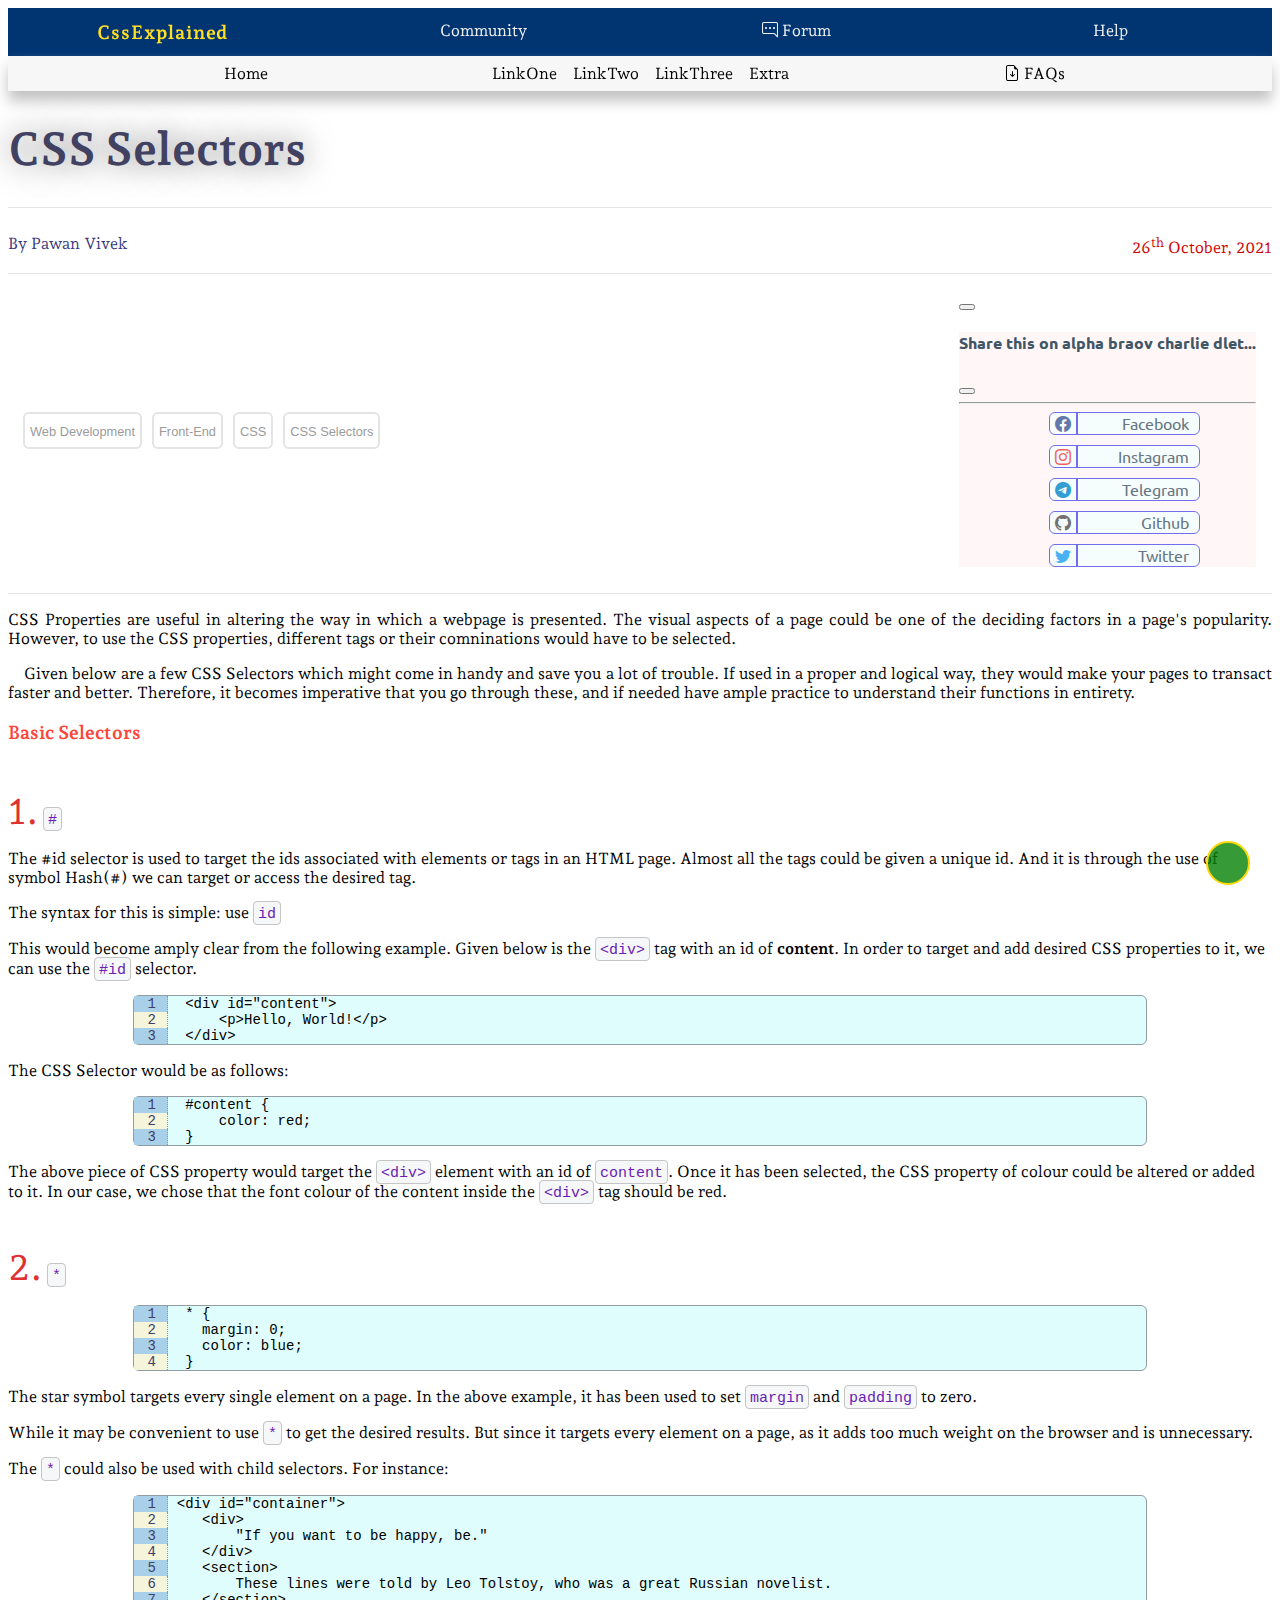
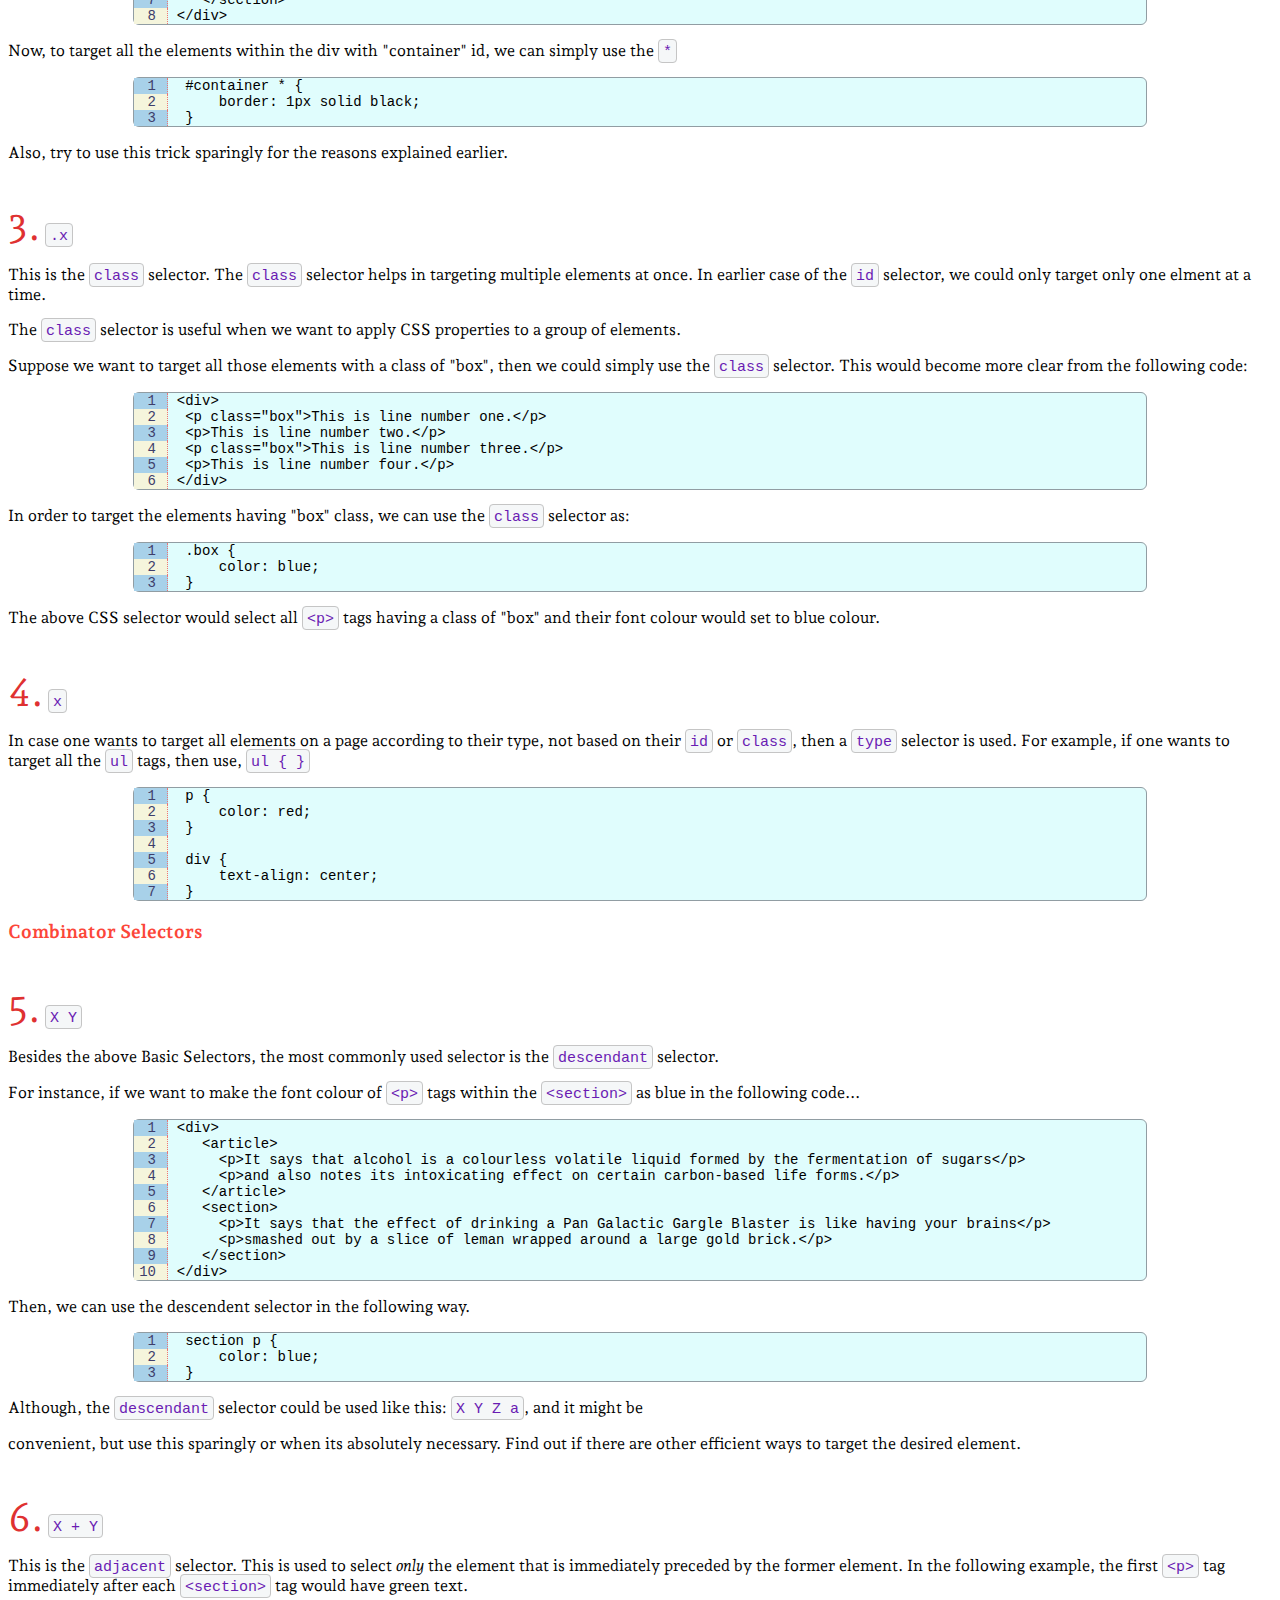
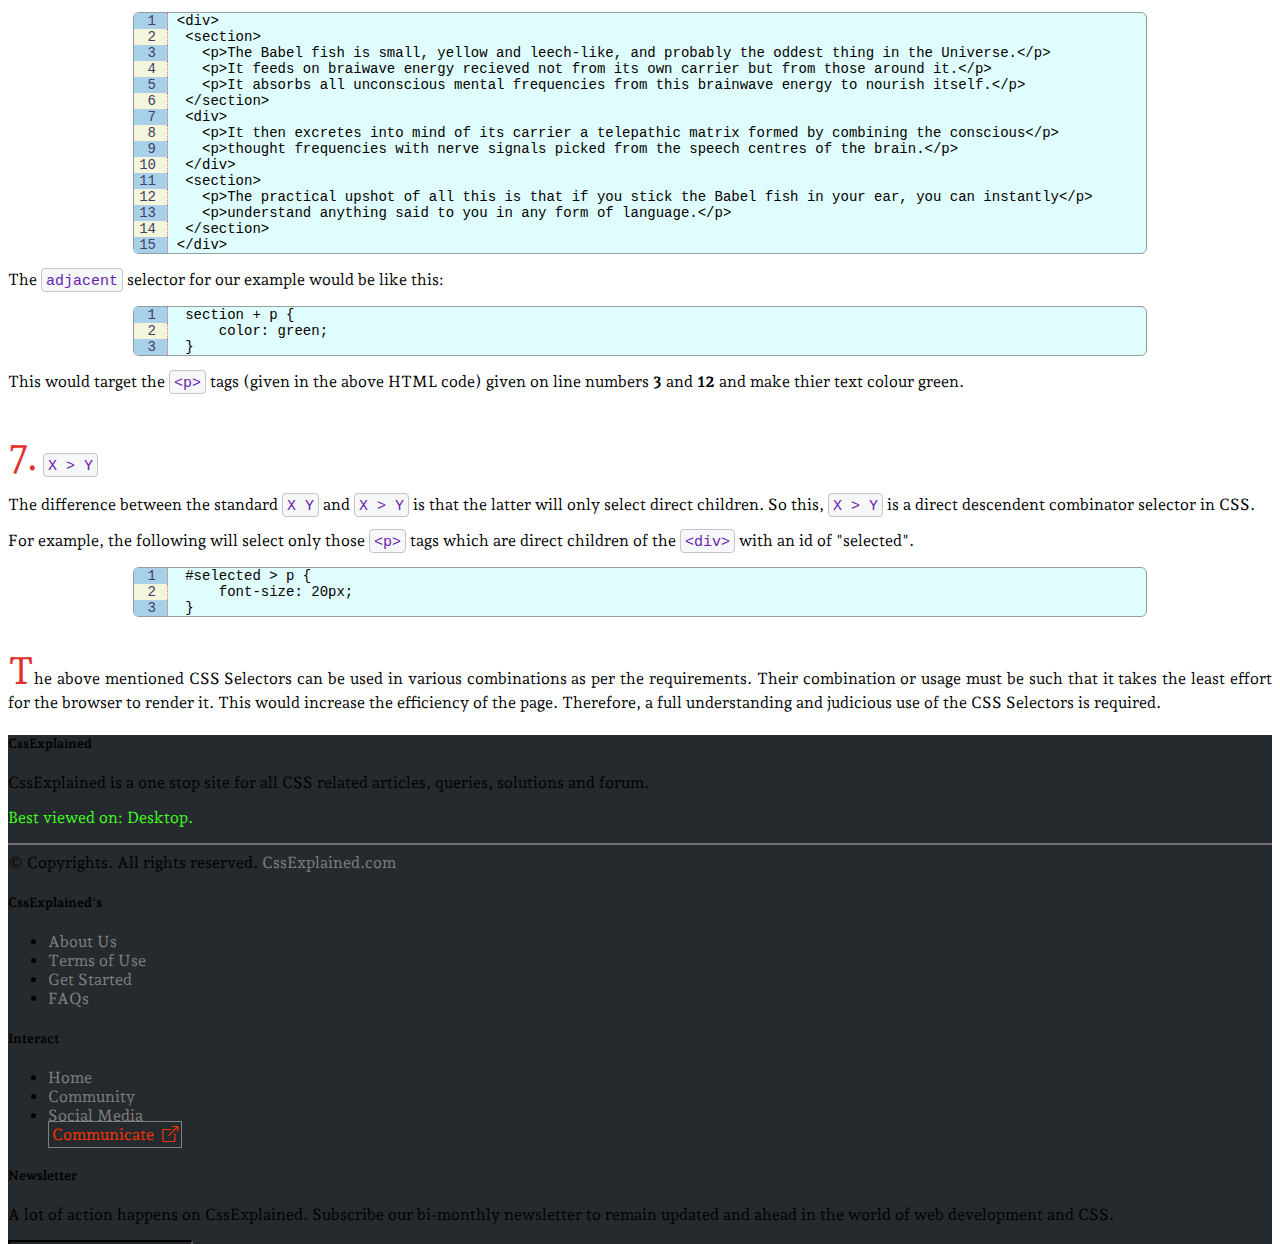
==== commit c005943b: "changed #communicate css properties" ====
--- a/css-explained/css-explained.html
+++ b/css-explained/css-explained.html
@@ -443,10 +443,12 @@
             color: #FF3300;
             border: 1px solid grey;
             padding: 3px;
+            display: inline;
         }
         
         #communicate:hover {
             background-color: skyblue;
+            cursor: pointer;
         }
     </style>
 </head>
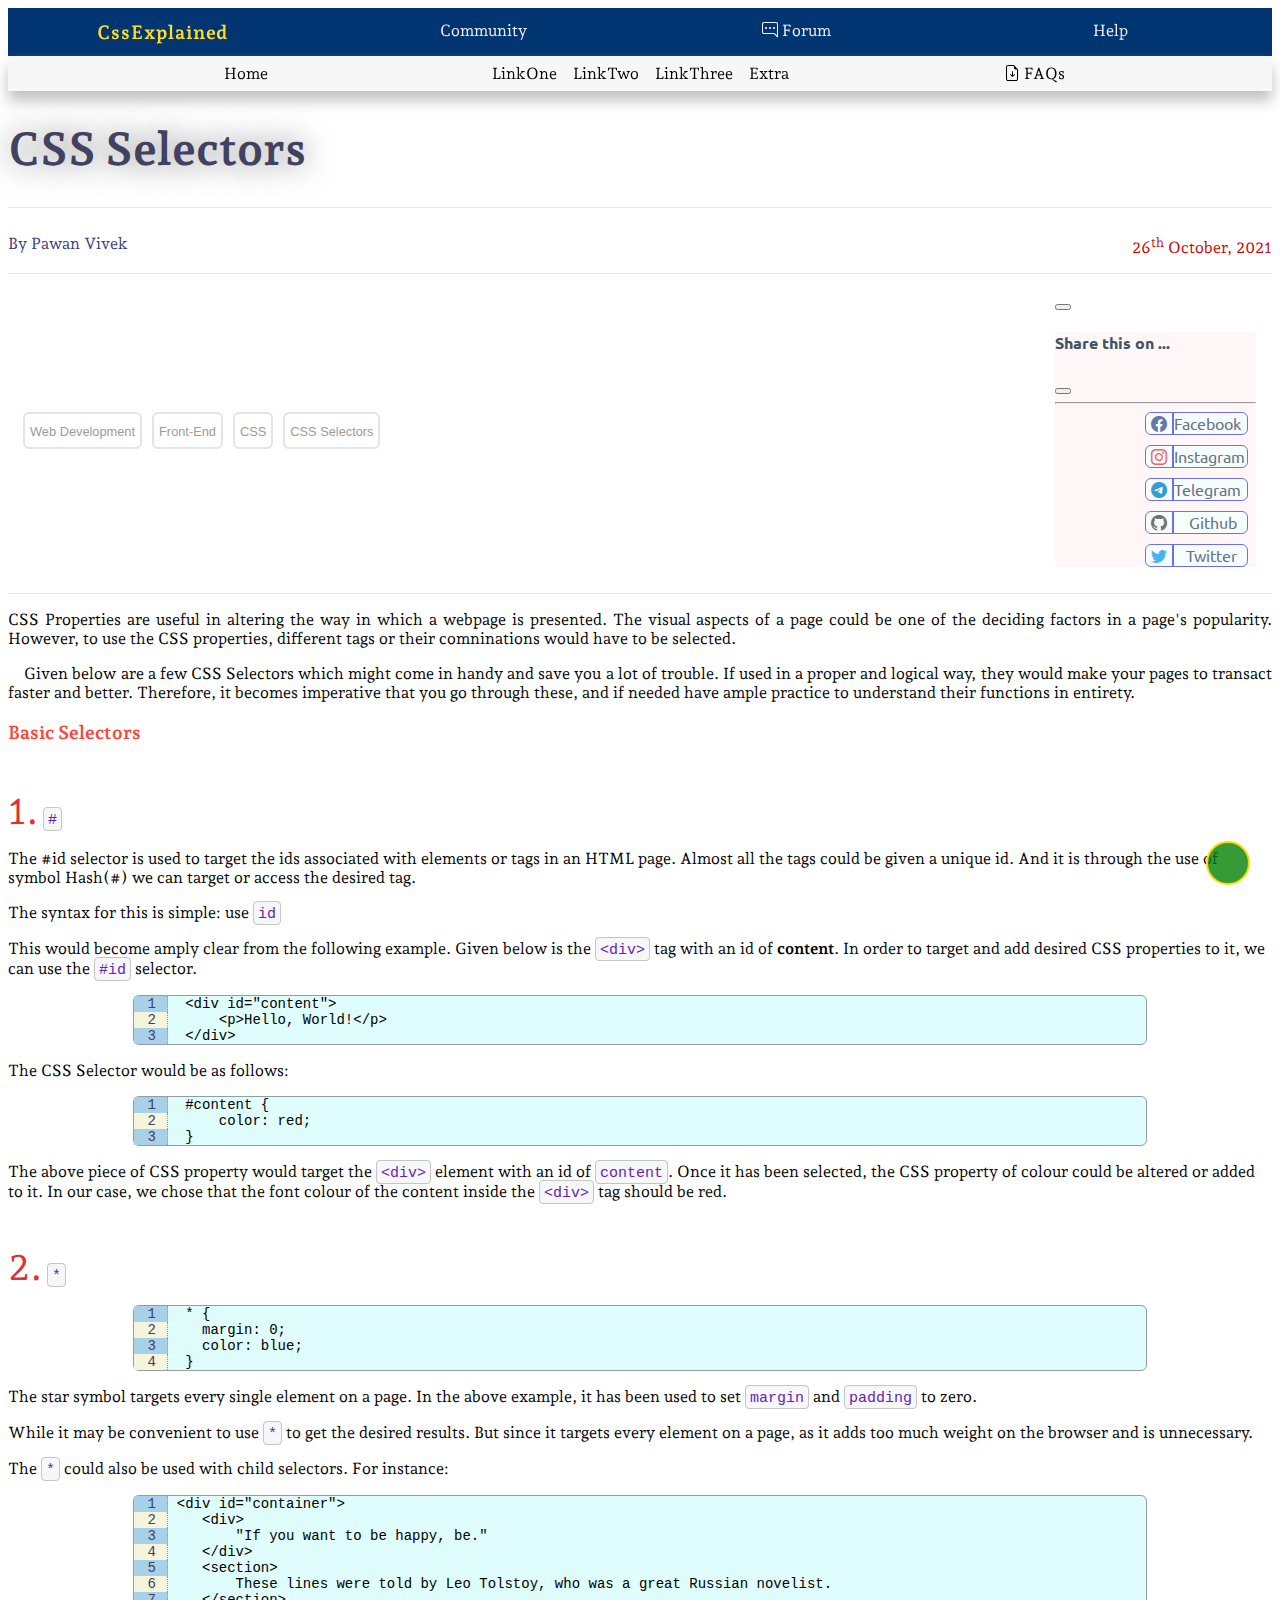
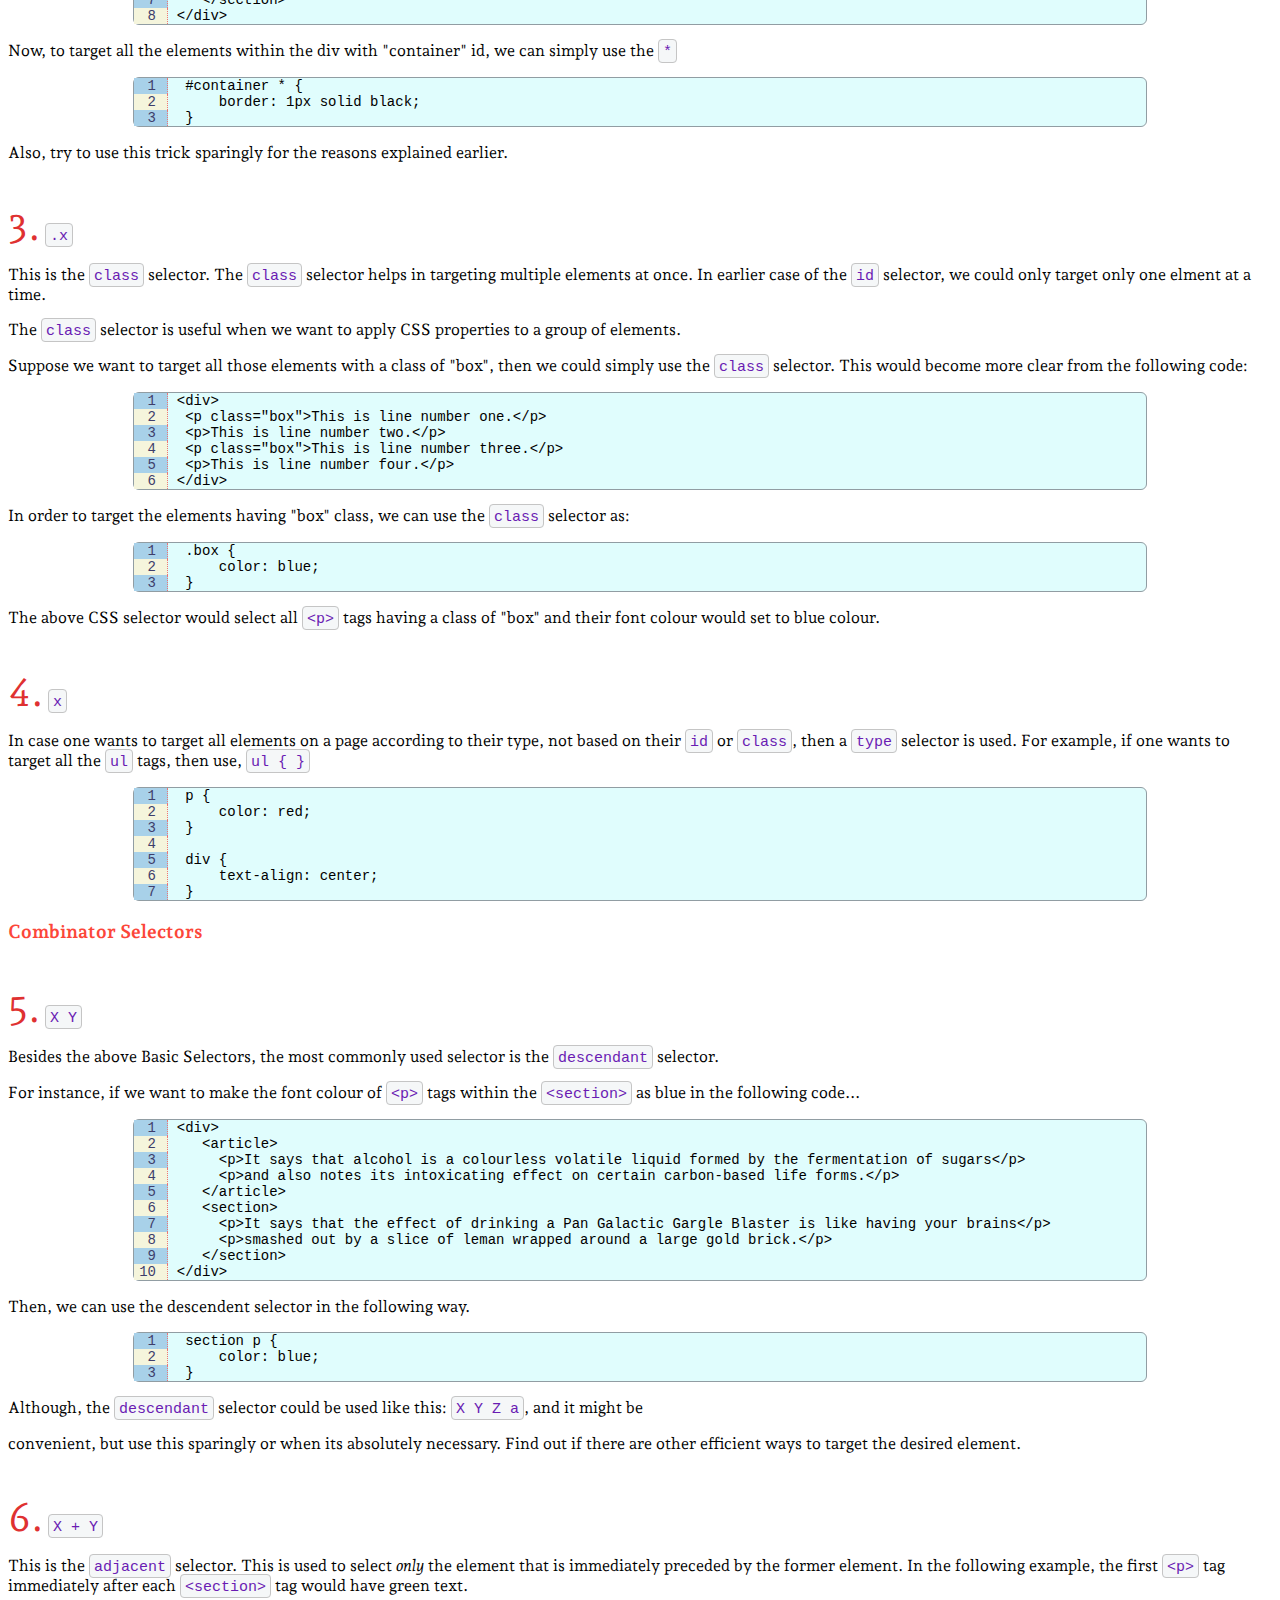
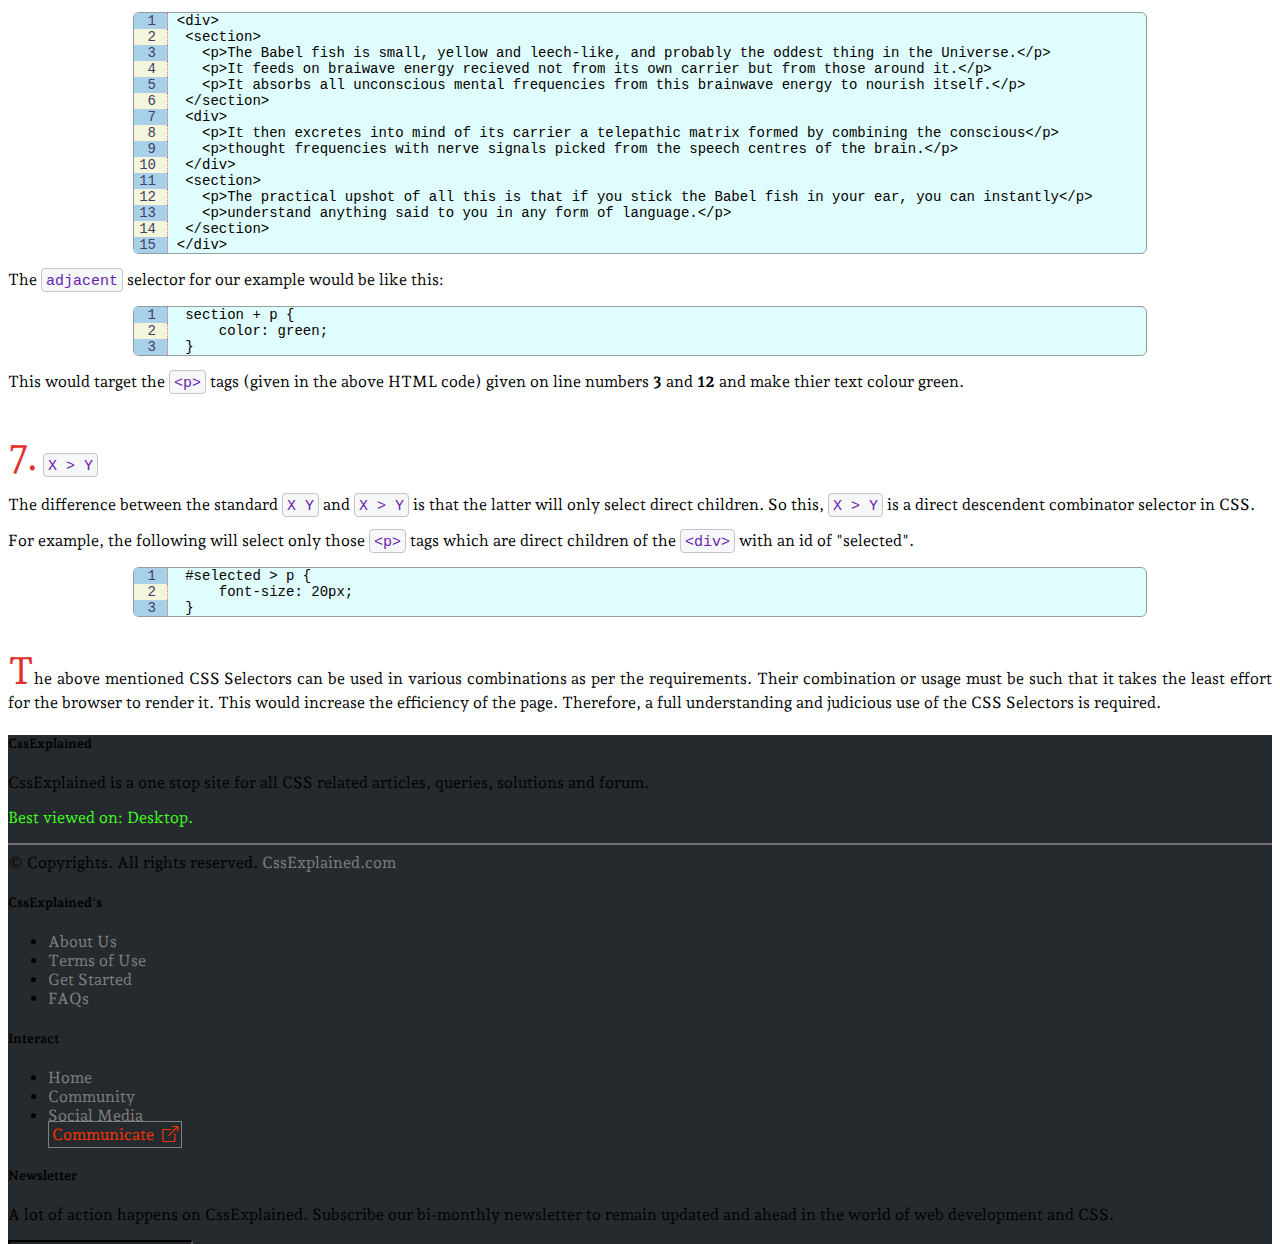
==== commit 7ed12b3f: "modfied text at line 508" ====
--- a/css-explained/css-explained.html
+++ b/css-explained/css-explained.html
@@ -505,7 +505,7 @@
 
                     <div class="offcanvas offcanvas-end" tabindex="-1" id="offcanvasRight" aria-labelledby="offcanvasRightLabel">
                         <div class="offcanvas-header">
-                            <h4 id="offcanvas-label">Share this on alpha braov charlie dlet...</h4>
+                            <h4 id="offcanvas-label">Share this on ...</h4>
                             <button type="button" class="btn-close text-reset" data-bs-dismiss="offcanvas" aria-label="Close"></button>
                         </div>
                         <hr>
